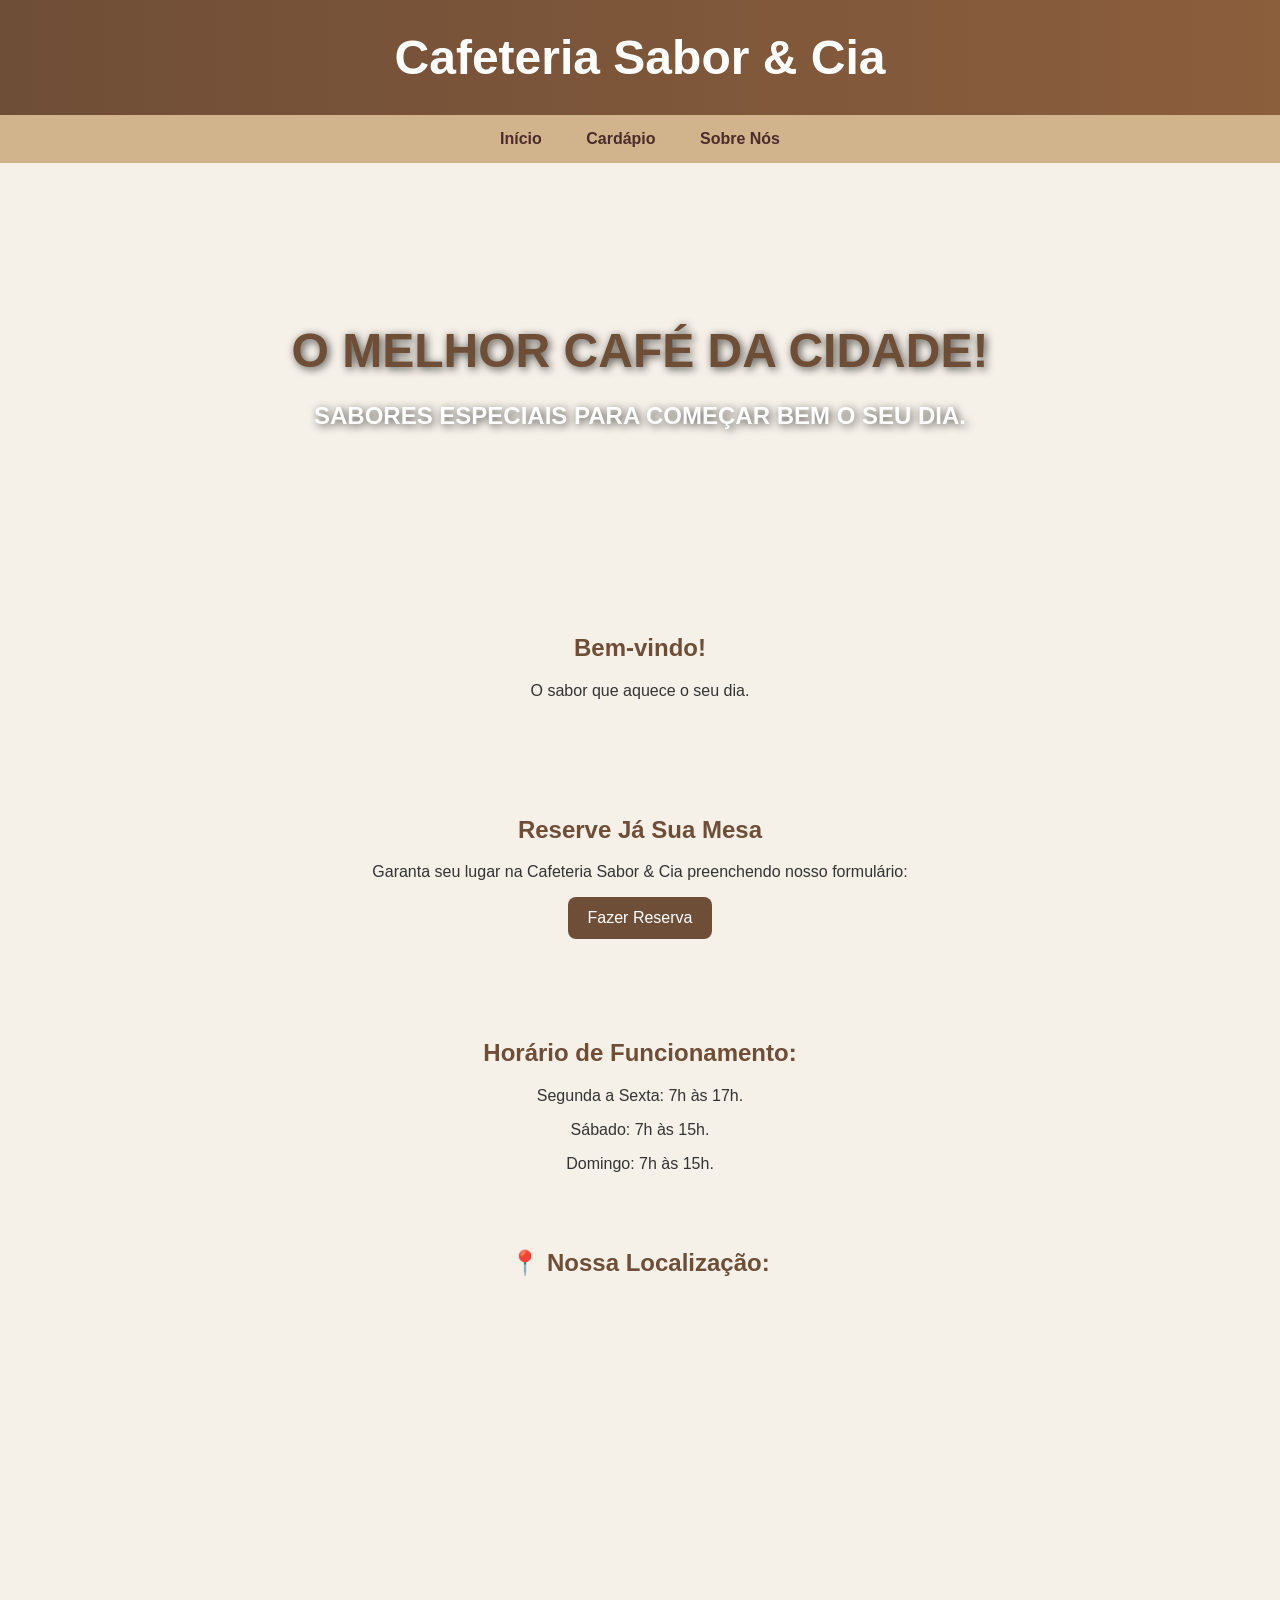
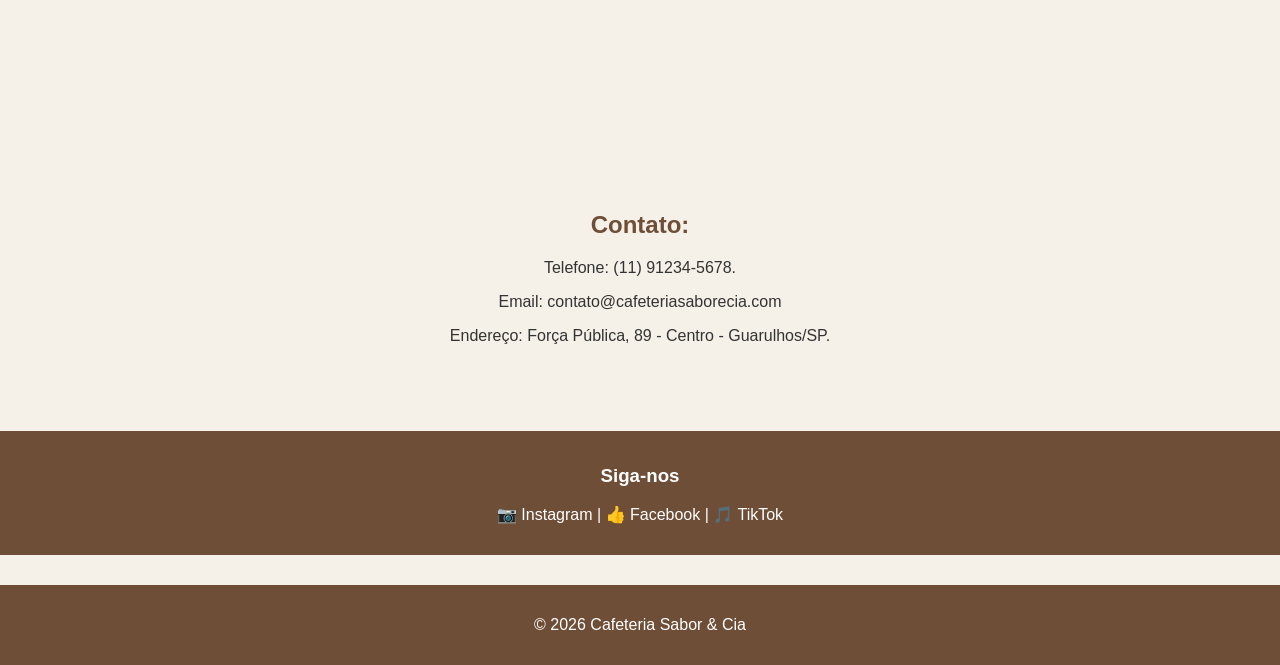
==== index.html @ 8eaabdbb "Primeira versão do projeto Cafeteria Sabor & Cia" ====
<!DOCTYPE html>
<html lang="pt-BR">
<head>
    <meta charset="UTF-8">
    <meta name="viewport" content="width=device-width, initial-scale=1.0">
    <title>Cafeteria Sabor &amp; Cia</title>

    <link rel="stylesheet" href="style.css">

</head>
<body>

    <header>
        <h1>Cafeteria Sabor &amp; Cia</h1>
    </header>

    <nav>
    <a href="index.html">Início</a>
    <a href="cardápio.html">Cardápio</a>
    <a href="sobre.html">Sobre Nós</a>
</nav>

<section class="hero">
    <h2>O MELHOR CAFÉ DA CIDADE!</h2>
    <p>SABORES ESPECIAIS PARA COMEÇAR BEM O SEU DIA.</p>
</section>
    
    <section id="inicio">
        <h2>Bem-vindo!</h2>
        <p>O sabor que aquece o seu dia.</p>
    </section>

    <section>
    <h2>Reserve Já Sua Mesa</h2>

    <p>
        Garanta seu lugar na Cafeteria Sabor & Cia preenchendo nosso formulário:
    </p>

    <a
        href="https://docs.google.com/forms/d/e/1FAIpQLScYi994NKuQXWRZe9ksAFQAHekjY8nmjcZpHX-8WL90x2y66w/viewform?usp=header"
        target="_blank"
        class="btn-reserva">
        Fazer Reserva
    </a>
    </section>

    <section id="horario de funcionamento">
        <h2>Horário de Funcionamento:</h2>
        <p>Segunda a Sexta: 7h às 17h.</p>
        <p>Sábado: 7h às 15h.</p>
        <p>Domingo: 7h às 15h.</p>
    </section>

    <h2>📍 Nossa Localização:</h2>

<iframe
    src="https://www.google.com/maps/embed?pb=!1m18!1m12!1m3!1d3659.65815808771!2d-46.53337152549132!3d-23.4727920583427!2m3!1f0!2f0!3f0!3m2!1i1024!2i768!4f13.1!3m3!1m2!1s0x94cef55f34cd4687%3A0x5ce08012e3400601!2sR.%20For%C3%A7a%20P%C3%BAblica%2C%2089%20-%20Centro%2C%20Guarulhos%20-%20SP%2C%2007012-030!5e0!3m2!1spt-BR!2sbr!4v1780704349880!5m2!1spt-BR!2sbr" width="600" height="450" style="border:0;" allowfullscreen="" loading="lazy" referrerpolicy="no-referrer-when-downgrade">
    width="100%"
    height="400"
    style="border:0;"
    allowfullscreen=""
    loading="lazy">
</iframe>

    <section id="contato">
        <h2>Contato:</h2>
        <p>Telefone: (11) 91234-5678.</p>
        <p>Email: contato@cafeteriasaborecia.com</p>
        <P>Endereço: Força Pública, 89 - Centro - Guarulhos/SP.</P>
    </section>

    <footer>
    <h3>Siga-nos</h3>
    <p>📷 Instagram | 👍 Facebook | 🎵 TikTok</p>
</footer>
    
<footer>
        <p>&copy; 2026 Cafeteria Sabor &amp; Cia</p>
    </footer>

    <script src="script.js"></script>

</body>
</html>
---- style.css ----
body {
    font-family: Arial, sans-serif;
    margin: 0;
    text-align: center;
}

header {
    background-color: brown;
    color: white;
    padding: 20px;
}

nav {
    background-color: #f4f4f4;
    padding: 10px;
}

nav a {
    text-decoration: none;
    margin: 0 15px;
    color: black;
}

section {
    padding: 20px;
}

footer {
    background-color: brown;
    color: white;
    padding: 15px;
}

ul {
    list-style: none;
    padding: 0;
}

body {
    font-family: Arial, sans-serif;
    margin: 0;
    background-color: #f5f0e8;
    color: #333;
    text-align: center;
}

header {
    background: linear-gradient(to right, #6f4e37, #8b5e3c);
    color: white;
    padding: 30px;
}

header h1 {
    margin: 0;
    font-size: 3em;
}

nav {
    background-color: #d2b48c;
    padding: 15px;
}

nav a {
    text-decoration: none;
    color: #4a2c2a;
    margin: 0 20px;
    font-weight: bold;
    transition: 0.3s;
}

nav a:hover {
    color: white;
}

section {
    padding: 40px 20px;
}

h2 {
    color: #6f4e37;
}

ul {
    list-style: none;
    padding: 0;
}

li {
    background-color: white;
    width: 250px;
    margin: 10px auto;
    padding: 10px;
    border-radius: 10px;
    box-shadow: 0 2px 5px rgba(0,0,0,0.2);
}

footer {
    background-color: #6f4e37;
    color: white;
    padding: 15px;
    margin-top: 30px;
}

.hero {
    background-image: url("https://images.unsplash.com/photo-1495474472287-4d71bcdd2085");
    background-size: cover;
    background-position: center;
    color: white;
    padding: 100px 20px;
}
.hero {
    background-image: url("https://images.unsplash.com/photo-1495474472287-4d71bcdd2085");
    background-size: cover;
    background-position: center;
    color: white;
    padding: 120px 20px;
    text-shadow: 2px 2px 8px rgba(0, 0, 0, 0.7);
}

.hero h2 {
    font-size: 3rem;
    margin-bottom: 10px;
}

.hero p {
    font-size: 1.5rem;
    font-weight: bold;
}

.btn-reserva {
    background-color: #6f4e37;
    color: white;
    padding: 12px 20px;
    text-decoration: none;
    border-radius: 8px;
    display: inline-block;
}

.btn-reserva:hover {
    opacity: 0.9;
}
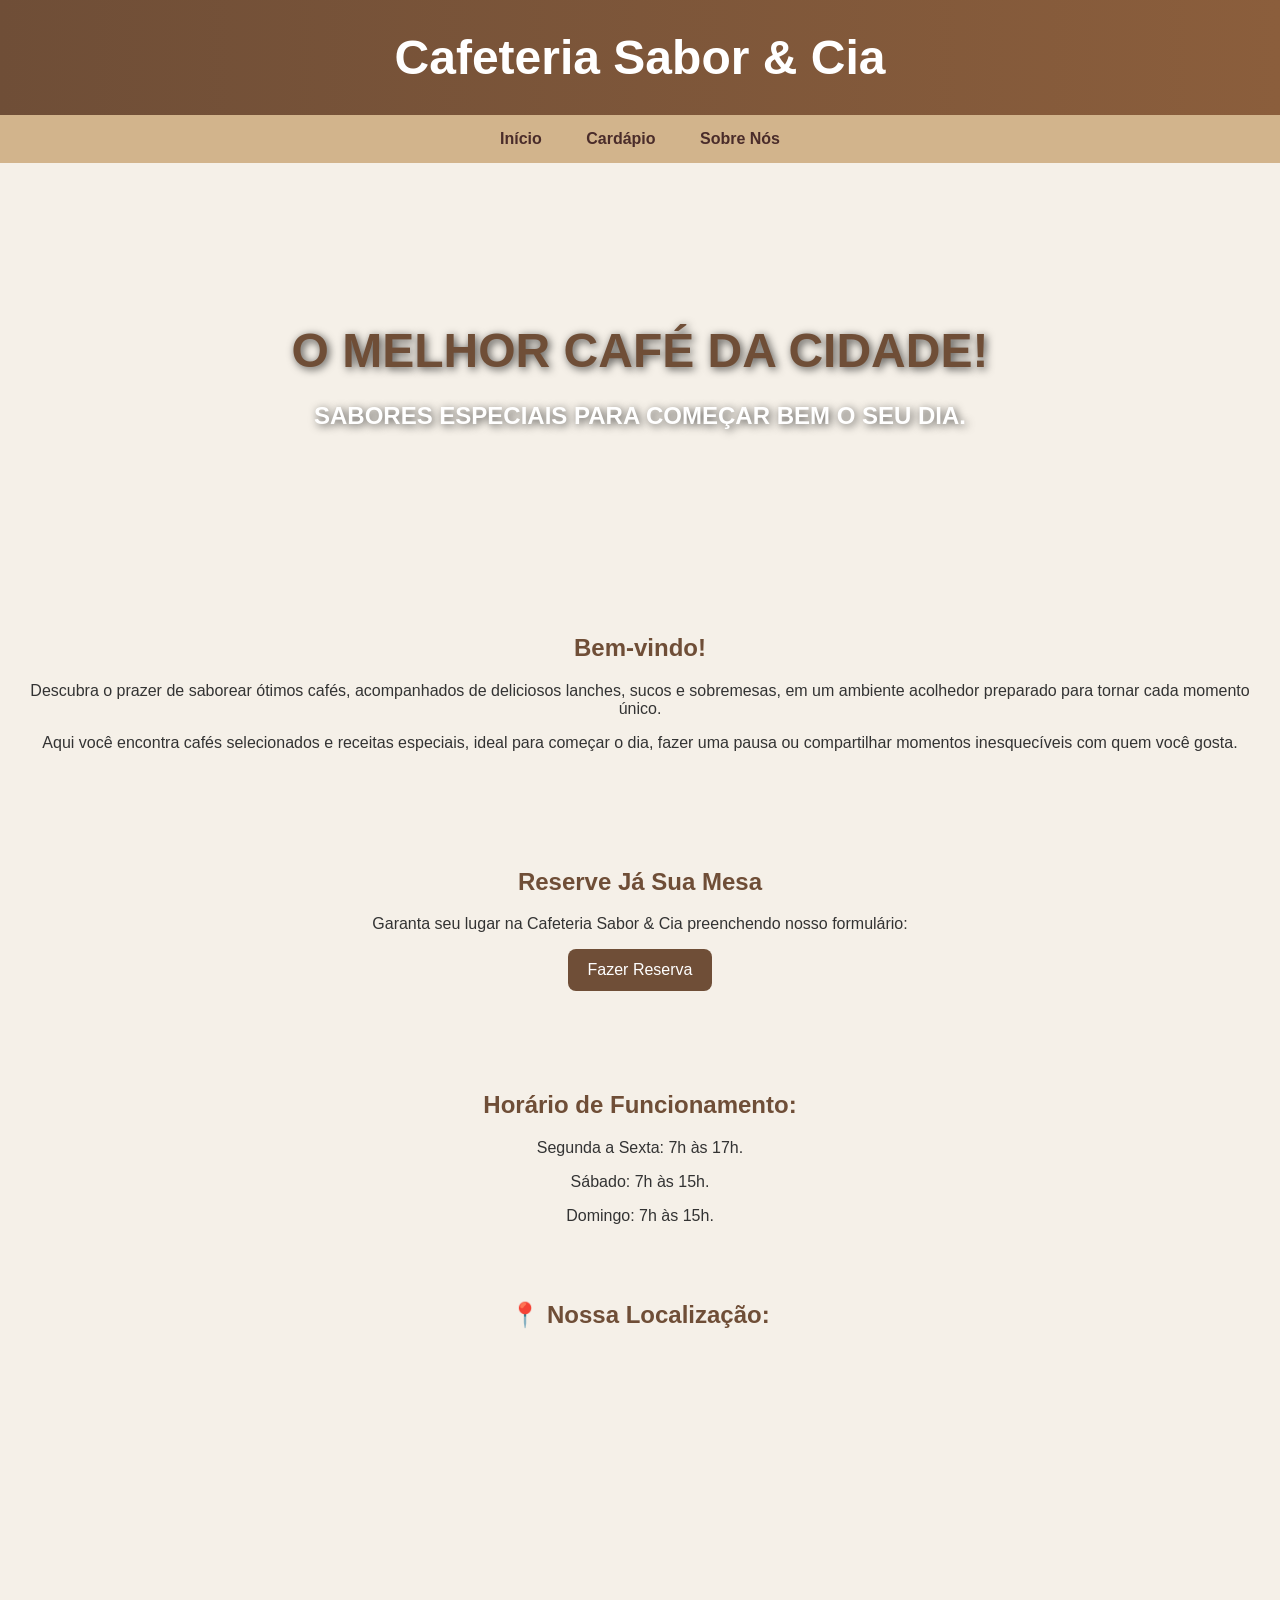
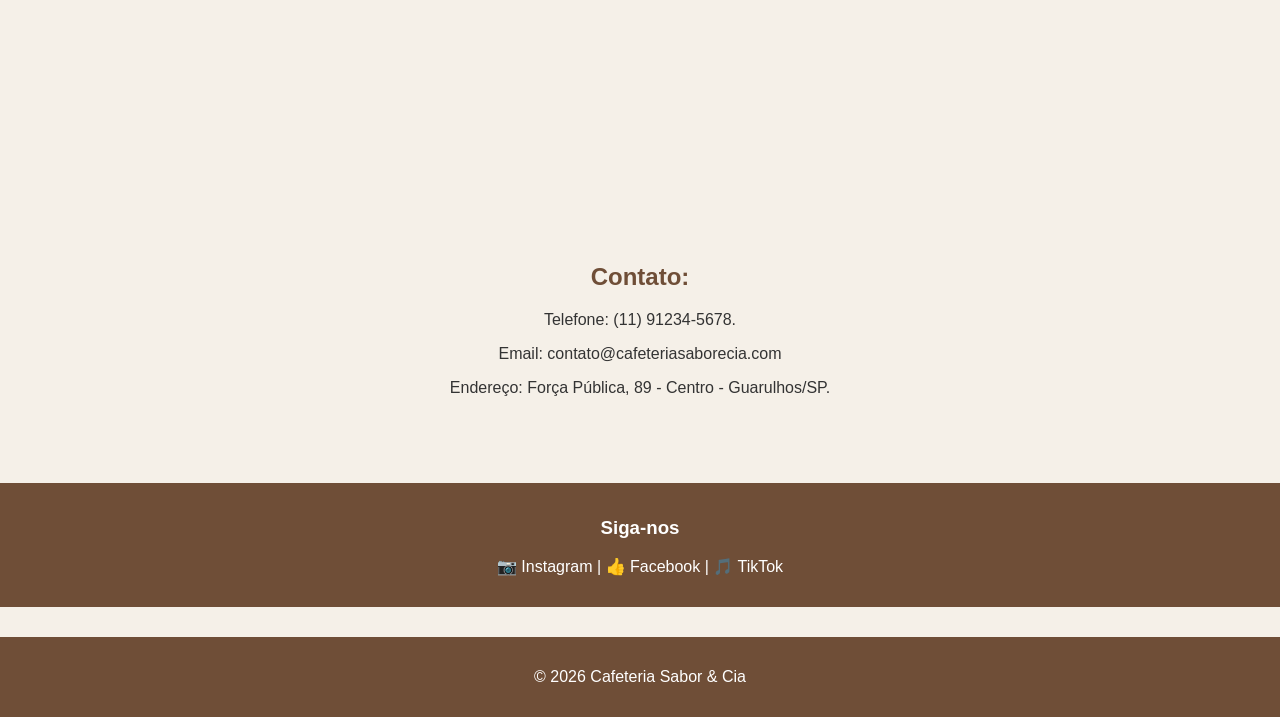
==== commit dafb3373: "Atualiza slogan" ====
--- a/index.html
+++ b/index.html
@@ -20,14 +20,19 @@
     <a href="sobre.html">Sobre Nós</a>
 </nav>
 
-<section class="hero">
+    <section class="hero">
     <h2>O MELHOR CAFÉ DA CIDADE!</h2>
     <p>SABORES ESPECIAIS PARA COMEÇAR BEM O SEU DIA.</p>
-</section>
+    </section>
     
     <section id="inicio">
         <h2>Bem-vindo!</h2>
-        <p>O sabor que aquece o seu dia.</p>
+    <p>
+            Descubra o prazer de saborear ótimos cafés, acompanhados de deliciosos lanches, sucos e sobremesas, em um ambiente acolhedor preparado para tornar cada momento único.
+    </p>
+    <p> 
+            Aqui você encontra cafés selecionados e receitas especiais, ideal para começar o dia, fazer uma pausa ou compartilhar momentos inesquecíveis com quem você gosta.
+    </p>
     </section>
 
     <section>
--- a/style.css
+++ b/style.css
@@ -1,41 +1,3 @@
-body {
-    font-family: Arial, sans-serif;
-    margin: 0;
-    text-align: center;
-}
-
-header {
-    background-color: brown;
-    color: white;
-    padding: 20px;
-}
-
-nav {
-    background-color: #f4f4f4;
-    padding: 10px;
-}
-
-nav a {
-    text-decoration: none;
-    margin: 0 15px;
-    color: black;
-}
-
-section {
-    padding: 20px;
-}
-
-footer {
-    background-color: brown;
-    color: white;
-    padding: 15px;
-}
-
-ul {
-    list-style: none;
-    padding: 0;
-}
-
 body {
     font-family: Arial, sans-serif;
     margin: 0;
@@ -44,6 +6,7 @@
     text-align: center;
 }
 
+/* HEADER */
 header {
     background: linear-gradient(to right, #6f4e37, #8b5e3c);
     color: white;
@@ -55,6 +18,7 @@
     font-size: 3em;
 }
 
+/* MENU */
 nav {
     background-color: #d2b48c;
     padding: 15px;
@@ -72,6 +36,7 @@
     color: white;
 }
 
+/* SEÇÕES */
 section {
     padding: 40px 20px;
 }
@@ -80,6 +45,7 @@
     color: #6f4e37;
 }
 
+/* CARDÁPIO */
 ul {
     list-style: none;
     padding: 0;
@@ -94,6 +60,7 @@
     box-shadow: 0 2px 5px rgba(0,0,0,0.2);
 }
 
+/* FOOTER */
 footer {
     background-color: #6f4e37;
     color: white;
@@ -101,13 +68,7 @@
     margin-top: 30px;
 }
 
-.hero {
-    background-image: url("https://images.unsplash.com/photo-1495474472287-4d71bcdd2085");
-    background-size: cover;
-    background-position: center;
-    color: white;
-    padding: 100px 20px;
-}
+/* HERO (se usar na home) */
 .hero {
     background-image: url("https://images.unsplash.com/photo-1495474472287-4d71bcdd2085");
     background-size: cover;
@@ -127,6 +88,7 @@
     font-weight: bold;
 }
 
+/* BOTÃO */
 .btn-reserva {
     background-color: #6f4e37;
     color: white;
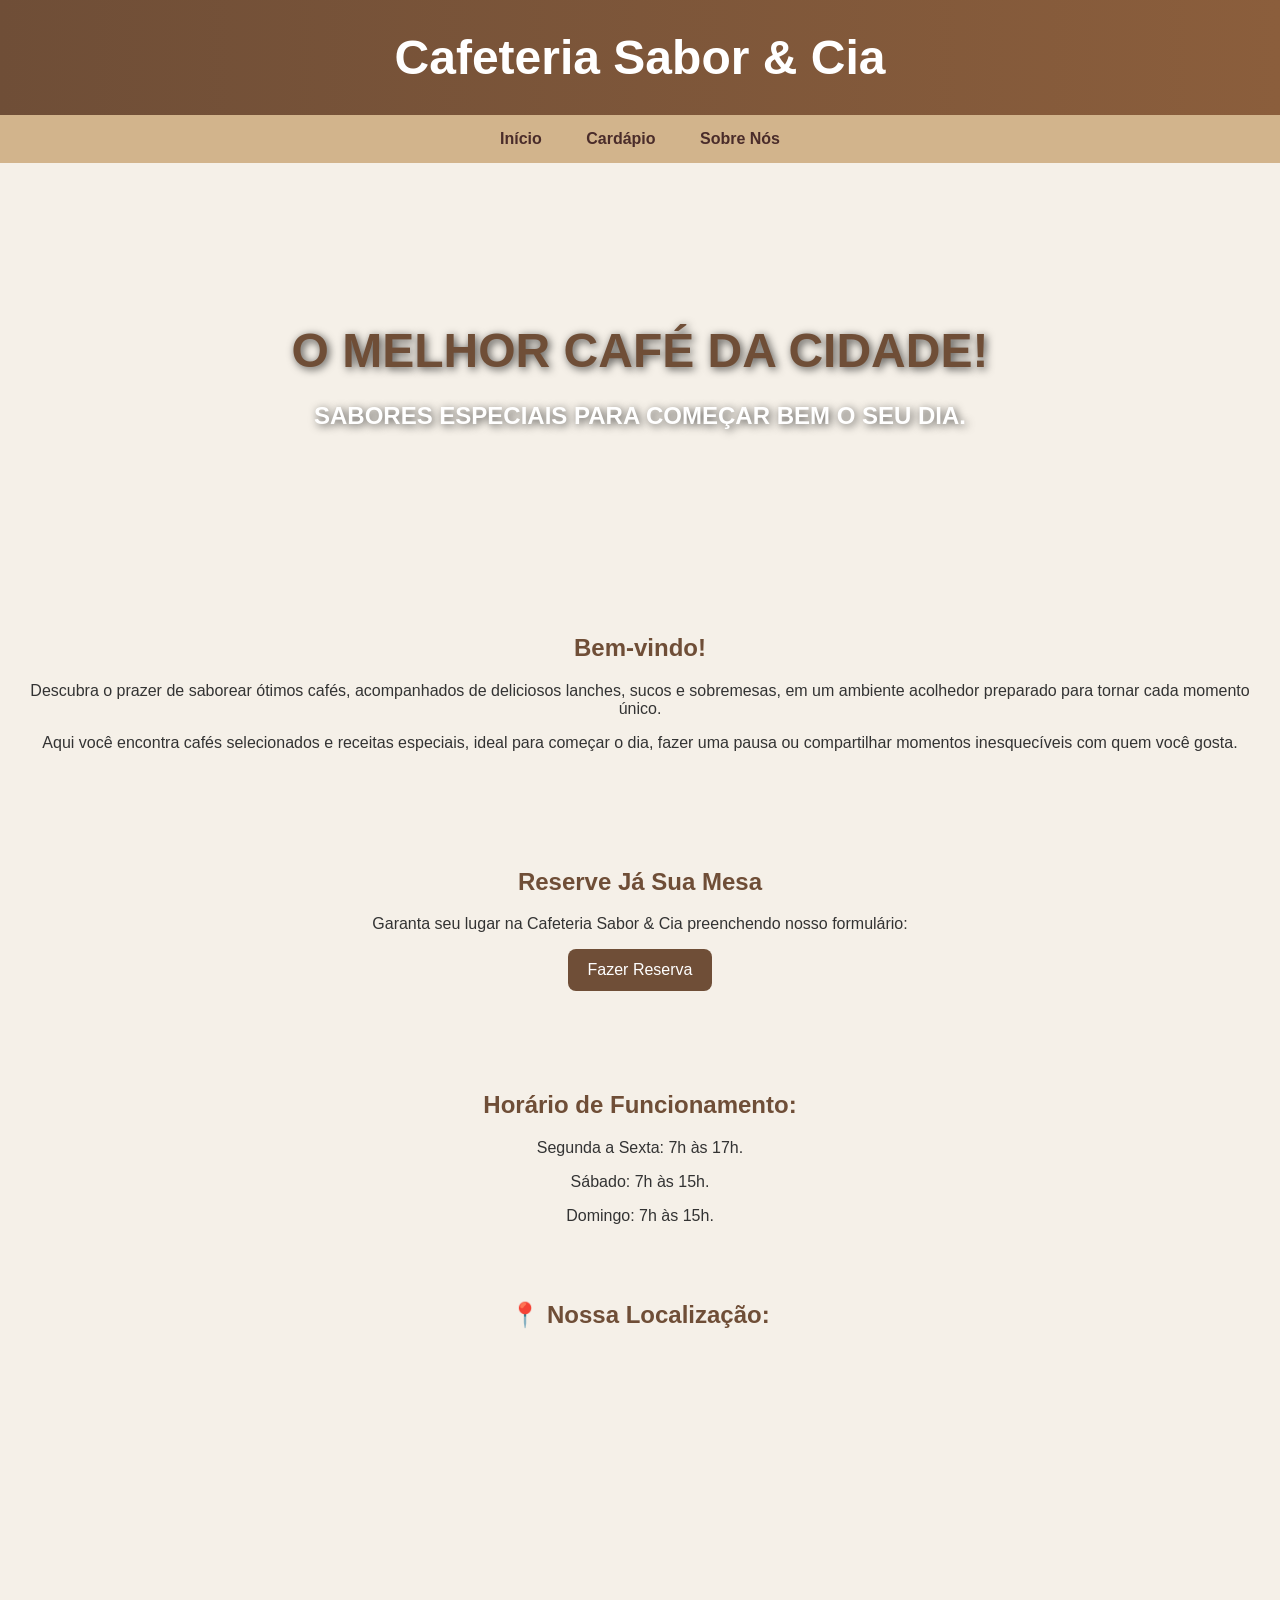
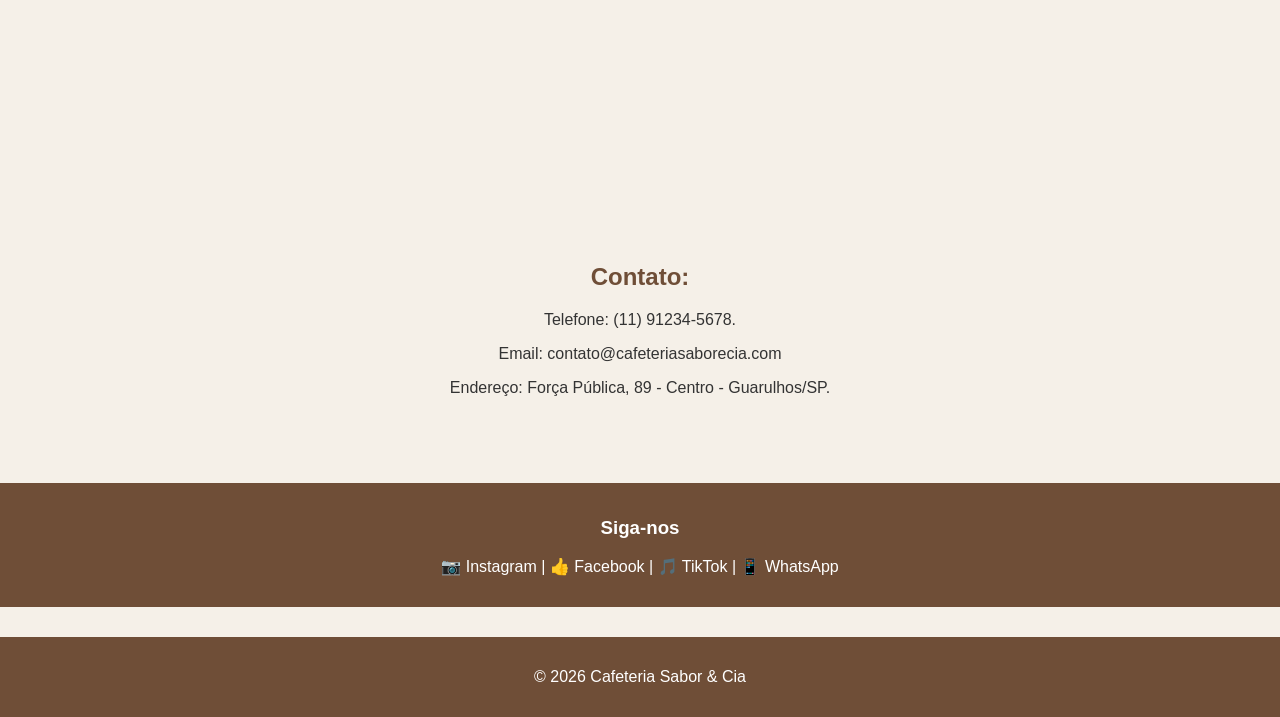
==== commit 7372060e: "Atualiza slogan" ====
--- a/index.html
+++ b/index.html
@@ -77,9 +77,16 @@
 
     <footer>
     <h3>Siga-nos</h3>
-    <p>📷 Instagram | 👍 Facebook | 🎵 TikTok</p>
+
+    <p>
+        📷 Instagram |
+        👍 Facebook |
+        🎵 TikTok |
+        📱 WhatsApp
+        </a>
+    </p>
 </footer>
-    
+
 <footer>
         <p>&copy; 2026 Cafeteria Sabor &amp; Cia</p>
     </footer>
